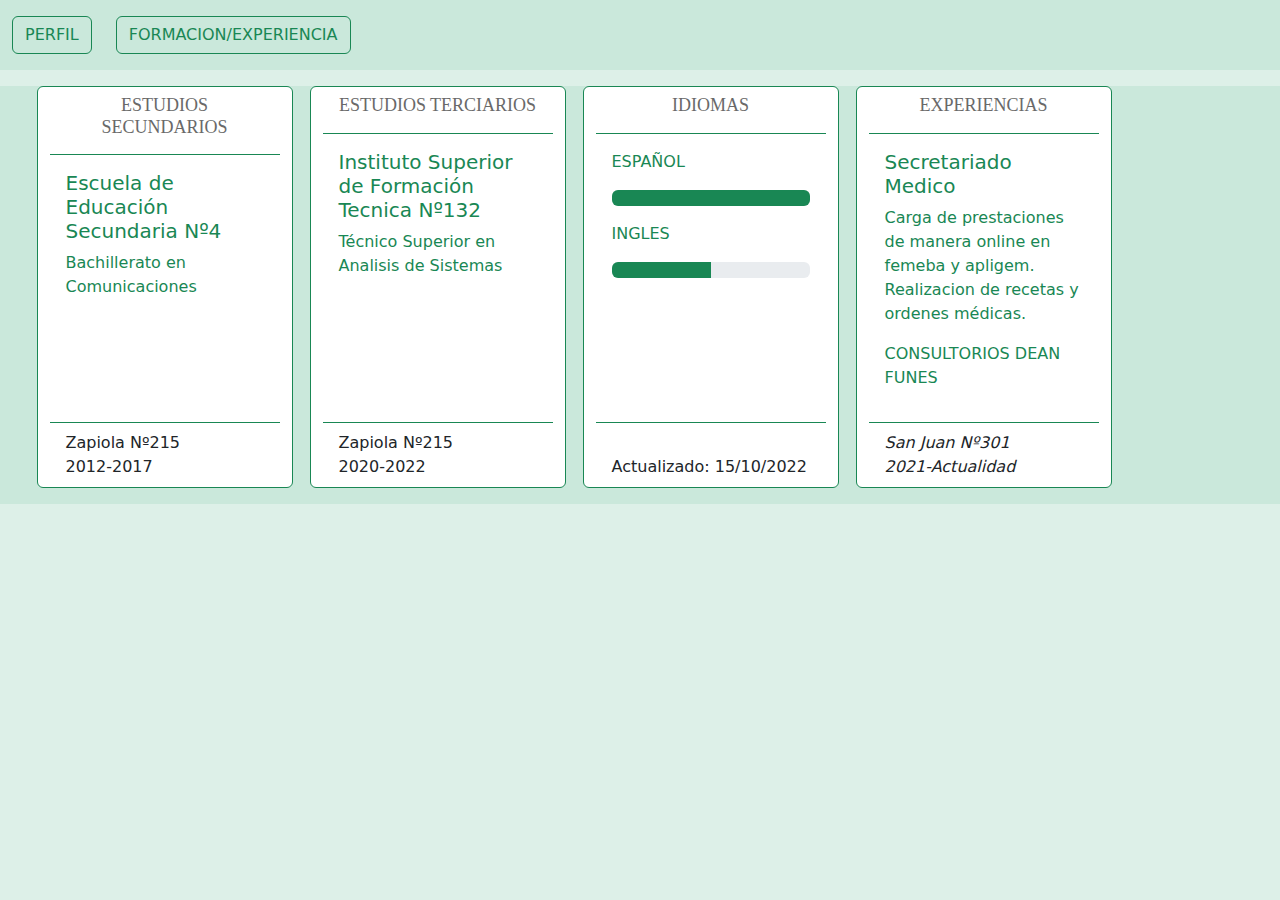
==== educacion.html @ bd4301dc "agregue barra de porcentaje en idiomas" ====
<!DOCTYPE html>
<html lang="en">
<head>
    <meta charset="UTF-8">
    <meta http-equiv="X-UA-Compatible" content="IE=edge">
    <meta name="viewport" content="width=device-width, initial-scale=1.0">
    <link rel="stylesheet" href="css/bootstrap.min.css">
    <link rel="stylesheet" href="practicas2.css">
    <title>FORMACION/EXPERIENCIA</title>
</head>


<body  background="VEC.jpg verde" class="verde">

  
  <nav class="navbar navbar-expand-lg verde"> 

    <div class="container-fluid">

      <a class="navbar-brand" href="index.html"> <button type="button" class="btn btn-outline-success">PERFIL</button></a>
      <button class="navbar-toggler" type="button" data-bs-toggle="collapse" data-bs-target="#navbarNav" aria-controls="navbarNav" aria-expanded="false" aria-label="Toggle navigation" >
        <span class="navbar-toggler-icon"></span>
      </button>
      <div class="collapse navbar-collapse" id="navbarNav">
        <ul class="navbar-nav">

                  
          <li class="nav-item">
            <a class="nav-link active" aria-current="page" href="educacion.html"> <button type="button" class="btn btn-outline-success" >FORMACION/EXPERIENCIA</button></a>
          </li>

      
        </ul>
      </div>
    </div>
  </nav>



  <div class="verde">
    <div class="container align m-3 margen opacity-100 " >

      <div class="container-fluid align-self-start row">
      <div class="col mx-auto card border-success mb-3" style="max-width: 16rem;">
        <div class="card-header bg-transparent border-success"><i class="bi bi-window-split"><h6> </i>ESTUDIOS SECUNDARIOS</div>
        <div class="card-body text-success">
          <h5 class="card-title">Escuela de Educación Secundaria Nº4</h5>
          <p class="card-text"> Bachillerato en Comunicaciones <br /></p>
        </div>
        <div class="card-footer bg-transparent border-success"><i class="bi bi-geo-alt"></i>Zapiola Nº215<br><i class="bi bi-geo-alt-fill"></i>2012-2017</div>
      </div>

      <div class="col mx-auto card border-success mb-3" style="max-width: 16rem;">
        <div class="card-header bg-transparent border-success"><i class="bi bi-window-split"><h6> </i> ESTUDIOS TERCIARIOS</div>
        <div class="card-body text-success">
          <h5 class="card-title">Instituto Superior de Formación Tecnica Nº132</h5>
          <p class="card-text"> Técnico Superior en Analisis de Sistemas <br /></p>
        </div>
        <div class="card-footer bg-transparent border-success"><i class="bi bi-geo-alt"></i>Zapiola Nº215<br><i class="bi bi-geo-alt-fill"></i>2020-2022</div>
      </div>

      <div class="col mx-auto card border-success mb-3" style="max-width: 16rem;">
        <div class="card-header bg-transparent border-success"><i class="bi bi-window-split"><h6> </i> IDIOMAS</div>
        <div class="card-body text-success">
          <p class="card-text">ESPAÑOL</p>
          
          <p class="card-text"><div class="progress">
            <div class="progress-bar bg-success" role="progressbar" aria-label="Success example" style="width: 100%" aria-valuenow="25" aria-valuemin="0" aria-valuemax="100"></div>
          </div></p>
          <p class="card-text">INGLES</p>
          <p class="card-text"><div class="progress">
            <div class="progress-bar bg-success" role="progressbar" aria-label="Success example" style="width: 50%" aria-valuenow="25" aria-valuemin="0" aria-valuemax="100"></div>
          </div></p>
        </div>
        <div class="card-footer bg-transparent border-success"><i class="bi bi-geo-alt"></i>  <br> Actualizado: 15/10/2022<i class="bi bi-geo-alt-fill"></i></div>
      </div>

      <div class="col mx-auto card border-success mb-3" style="max-width: 16rem;">
        <div class="card-header bg-transparent border-success"><i class="bi bi-window-split"><h6> </i>EXPERIENCIAS</div>
        <div class="card-body text-success">
          <h5 class="card-title">Secretariado Medico</h5>
          <p class="card-text"> Carga de prestaciones de manera online en femeba y apligem. <br />
            Realizacion de recetas y ordenes médicas. 
            <br><p> CONSULTORIOS DEAN FUNES </p> </p>
        </div>
        <div class="card-footer bg-transparent border-success"><i class="bi bi-geo-alt"><i class="bi bi-geo-alt-fill"></i>San Juan Nº301<br> 2021-Actualidad </div>
      </div>
    </div>
      </div>
      </div>
              
</body>

<script src="js/bootstrap.bundle.min.js"></script>


</html>
---- practicas2.css ----
.verde{
    background-color: #b5decd75;
}
.margen {margin:20px 0px}



.circular--square {
    border-radius: 70%;
  }

  
.verde{
    background-color: #b5decd75;


}

h3 {
    font-size: medium; font-family:'Open Sans', 'Helvetica Neue', sans-serif; color: #b5decd75;
}



h6 { font-family:Cambria, Cochin, Georgia, Times, 'Times New Roman', serif; font-size:large; color:dimgray; text-align: center;


}
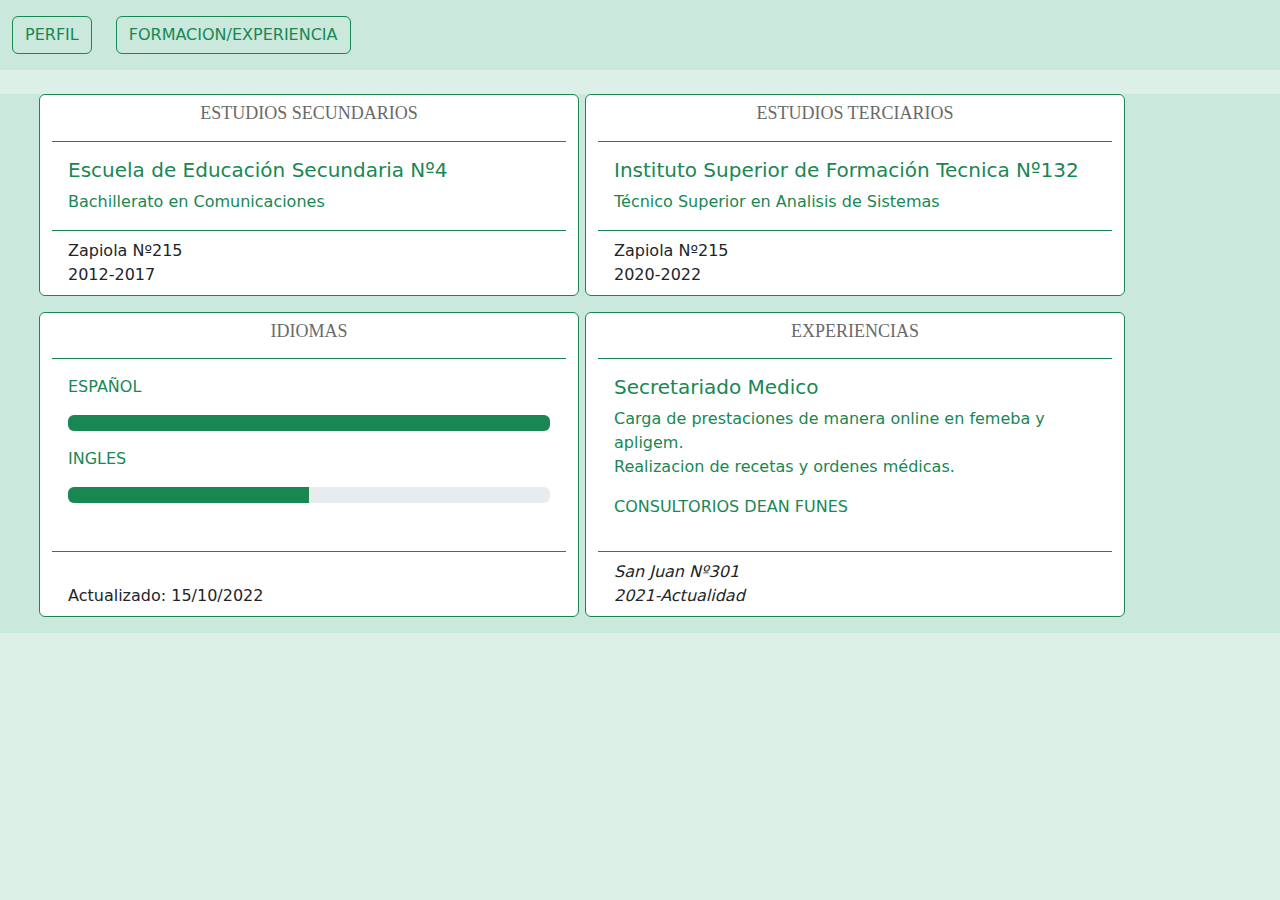
==== commit ff9a52bd: "ajuste de margen para que se vea bien en el celular" ====
--- a/educacion.html
+++ b/educacion.html
@@ -38,10 +38,12 @@
 
 
   <div class="verde">
-    <div class="container align m-3 margen opacity-100 " >
+    <div class="container align m-4 margen opacity-100" > 
 
       <div class="container-fluid align-self-start row">
-      <div class="col mx-auto card border-success mb-3" style="max-width: 16rem;">
+  
+
+      <div class="col-2 mx-auto card border-success mb-3" style="width: 540px;">
         <div class="card-header bg-transparent border-success"><i class="bi bi-window-split"><h6> </i>ESTUDIOS SECUNDARIOS</div>
         <div class="card-body text-success">
           <h5 class="card-title">Escuela de Educación Secundaria Nº4</h5>
@@ -50,7 +52,7 @@
         <div class="card-footer bg-transparent border-success"><i class="bi bi-geo-alt"></i>Zapiola Nº215<br><i class="bi bi-geo-alt-fill"></i>2012-2017</div>
       </div>
 
-      <div class="col mx-auto card border-success mb-3" style="max-width: 16rem;">
+      <div class="col-2 mx-auto card border-success mb-3" style="width: 540px;">
         <div class="card-header bg-transparent border-success"><i class="bi bi-window-split"><h6> </i> ESTUDIOS TERCIARIOS</div>
         <div class="card-body text-success">
           <h5 class="card-title">Instituto Superior de Formación Tecnica Nº132</h5>
@@ -59,7 +61,7 @@
         <div class="card-footer bg-transparent border-success"><i class="bi bi-geo-alt"></i>Zapiola Nº215<br><i class="bi bi-geo-alt-fill"></i>2020-2022</div>
       </div>
 
-      <div class="col mx-auto card border-success mb-3" style="max-width: 16rem;">
+      <div class="col-2 mx-auto card border-success mb-3" style="width: 540px;">
         <div class="card-header bg-transparent border-success"><i class="bi bi-window-split"><h6> </i> IDIOMAS</div>
         <div class="card-body text-success">
           <p class="card-text">ESPAÑOL</p>
@@ -75,7 +77,7 @@
         <div class="card-footer bg-transparent border-success"><i class="bi bi-geo-alt"></i>  <br> Actualizado: 15/10/2022<i class="bi bi-geo-alt-fill"></i></div>
       </div>
 
-      <div class="col mx-auto card border-success mb-3" style="max-width: 16rem;">
+      <div class="col-2 mx-auto card border-success mb-3" style="width: 540px;">
         <div class="card-header bg-transparent border-success"><i class="bi bi-window-split"><h6> </i>EXPERIENCIAS</div>
         <div class="card-body text-success">
           <h5 class="card-title">Secretariado Medico</h5>
--- a/practicas2.css
+++ b/practicas2.css
@@ -24,5 +24,11 @@
 
 h6 { font-family:Cambria, Cochin, Georgia, Times, 'Times New Roman', serif; font-size:large; color:dimgray; text-align: center;
 
+}
 
+.progress-bar-yellow {
+    background-color: rgb(#75f3be9e) !important;
+  }
+   {
+color: #b5decd75;
 }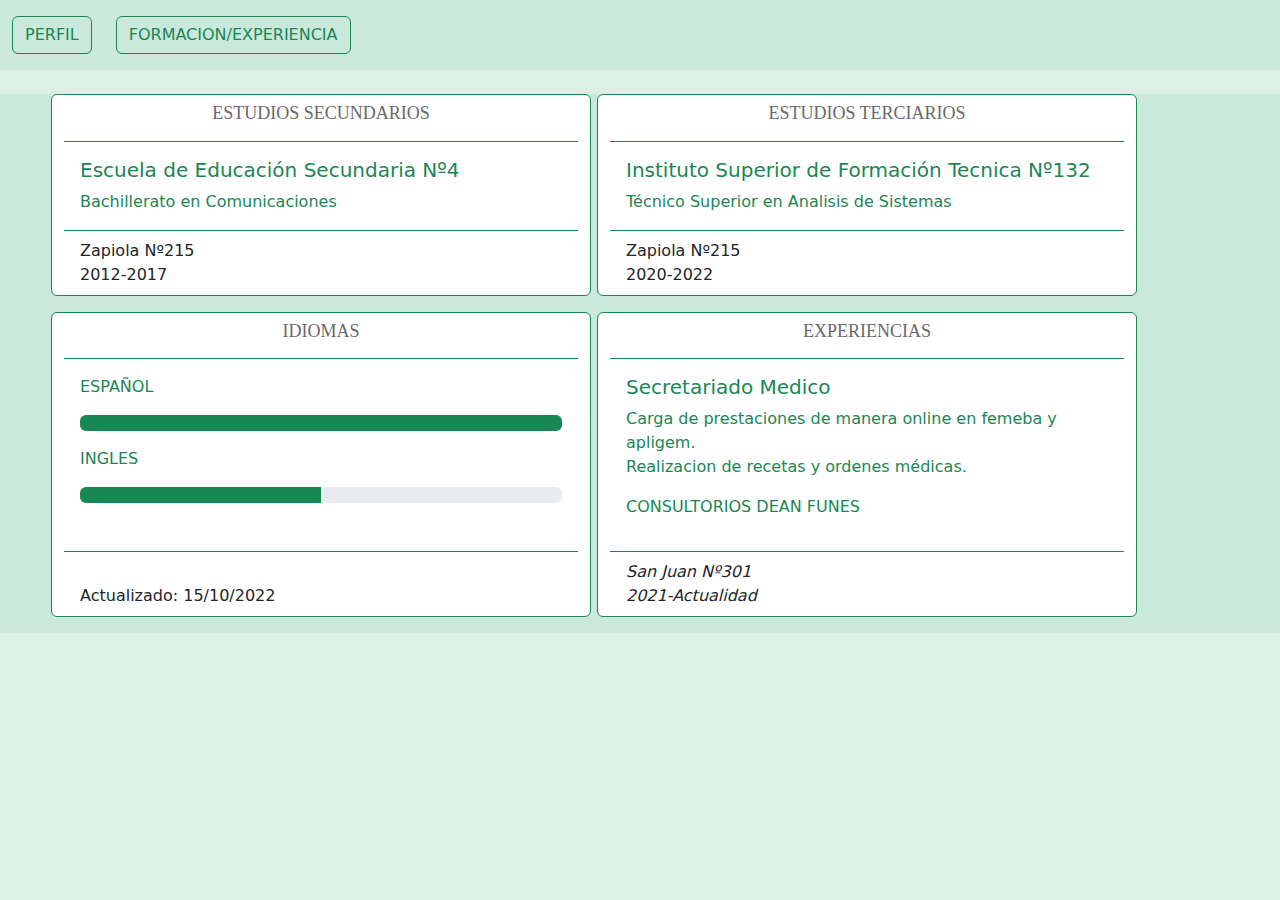
==== commit 82cfbc47: "asdas" ====
--- a/educacion.html
+++ b/educacion.html
@@ -40,7 +40,7 @@
   <div class="verde">
     <div class="container align m-4 margen opacity-100" > 
 
-      <div class="container-fluid align-self-start row">
+      <div class="container-fluid align-self-start row mx-auto">
   
 
       <div class="col-2 mx-auto card border-success mb-3" style="width: 540px;">
--- a/practicas2.css
+++ b/practicas2.css
@@ -26,9 +26,3 @@
 
 }
 
-.progress-bar-yellow {
-    background-color: rgb(#75f3be9e) !important;
-  }
-   {
-color: #b5decd75;
-}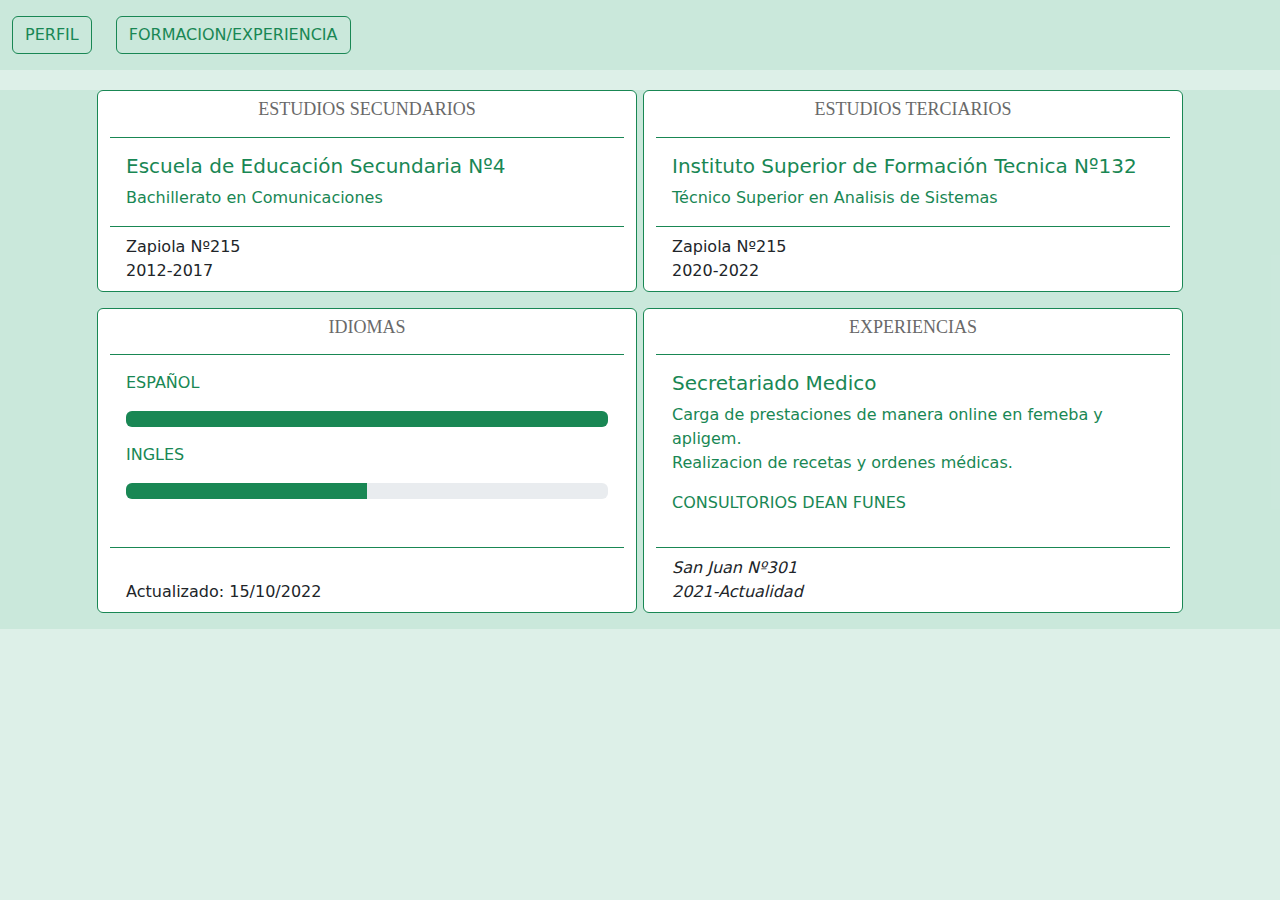
==== commit 91dd3259: "finalice por hoy" ====
--- a/educacion.html
+++ b/educacion.html
@@ -38,7 +38,7 @@
 
 
   <div class="verde">
-    <div class="container align m-4 margen opacity-100" > 
+    <div class="container align mx-auto margen opacity-100" > 
 
       <div class="container-fluid align-self-start row mx-auto">
   
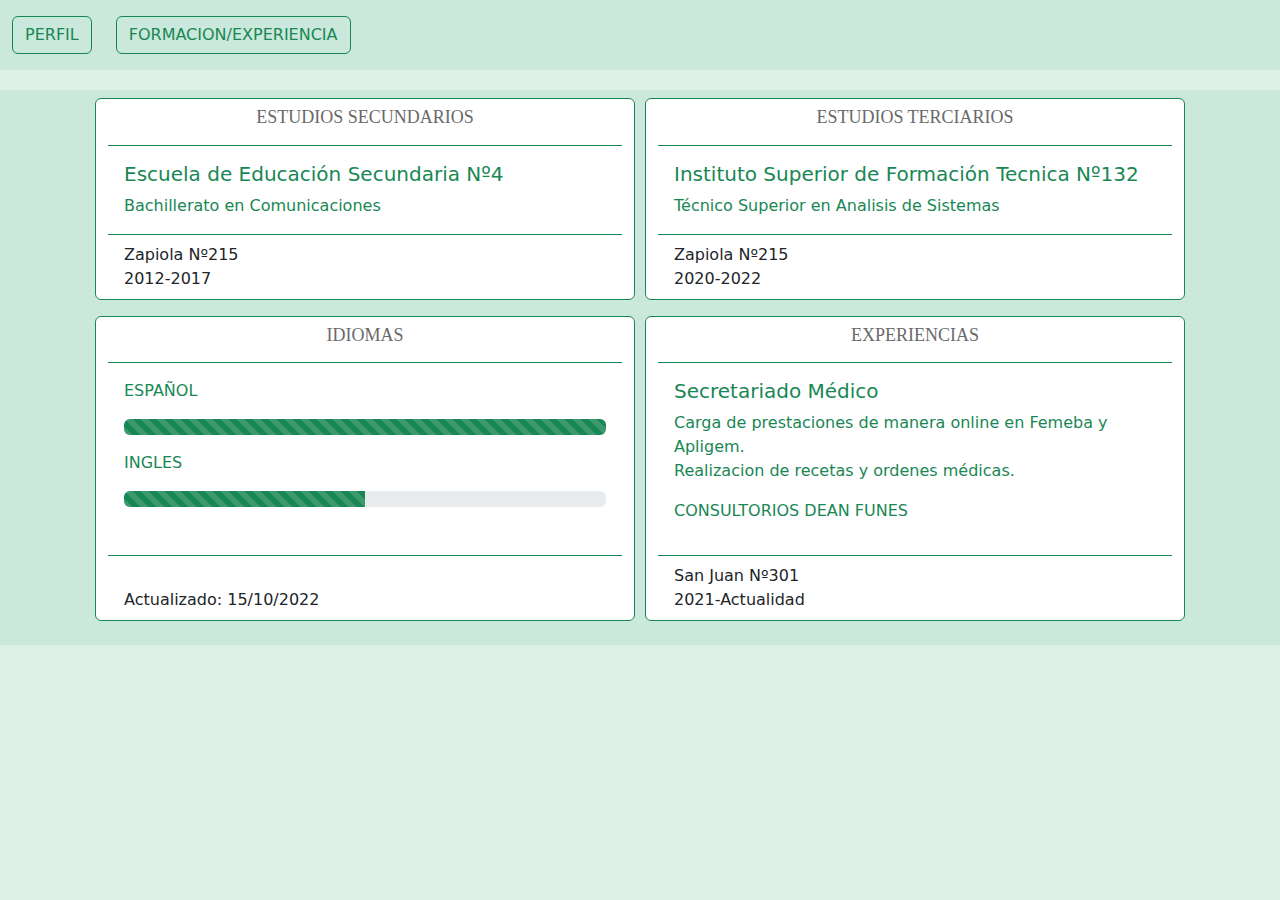
==== commit aa47d773: "ajuste la pantalla principal y modifique la barra de porcentaje de educacion" ====
--- a/educacion.html
+++ b/educacion.html
@@ -40,7 +40,7 @@
   <div class="verde">
     <div class="container align mx-auto margen opacity-100" > 
 
-      <div class="container-fluid align-self-start row mx-auto">
+      <div class="container-fluid align-self-start row mx-auto p-2 border-success">
   
 
       <div class="col-2 mx-auto card border-success mb-3" style="width: 540px;">
@@ -67,11 +67,11 @@
           <p class="card-text">ESPAÑOL</p>
           
           <p class="card-text"><div class="progress">
-            <div class="progress-bar bg-success" role="progressbar" aria-label="Success example" style="width: 100%" aria-valuenow="25" aria-valuemin="0" aria-valuemax="100"></div>
+            <div class="progress-bar-striped bg-success" role="progressbar" aria-label="Success example" style="width: 100%" aria-valuenow="25" aria-valuemin="0" aria-valuemax="100"></div>
           </div></p>
           <p class="card-text">INGLES</p>
           <p class="card-text"><div class="progress">
-            <div class="progress-bar bg-success" role="progressbar" aria-label="Success example" style="width: 50%" aria-valuenow="25" aria-valuemin="0" aria-valuemax="100"></div>
+            <div class="progress-bar-striped bg-success" role="progressbar" aria-label="Success example" style="width: 50%" aria-valuenow="25" aria-valuemin="0" aria-valuemax="100"></div>
           </div></p>
         </div>
         <div class="card-footer bg-transparent border-success"><i class="bi bi-geo-alt"></i>  <br> Actualizado: 15/10/2022<i class="bi bi-geo-alt-fill"></i></div>
@@ -80,20 +80,26 @@
       <div class="col-2 mx-auto card border-success mb-3" style="width: 540px;">
         <div class="card-header bg-transparent border-success"><i class="bi bi-window-split"><h6> </i>EXPERIENCIAS</div>
         <div class="card-body text-success">
-          <h5 class="card-title">Secretariado Medico</h5>
-          <p class="card-text"> Carga de prestaciones de manera online en femeba y apligem. <br />
+          <h5 class="card-title">Secretariado Médico</h5>
+          <p class="card-text"> Carga de prestaciones de manera online en Femeba y Apligem. <br />
             Realizacion de recetas y ordenes médicas. 
             <br><p> CONSULTORIOS DEAN FUNES </p> </p>
         </div>
-        <div class="card-footer bg-transparent border-success"><i class="bi bi-geo-alt"><i class="bi bi-geo-alt-fill"></i>San Juan Nº301<br> 2021-Actualidad </div>
+        <div class="card-footer bg-transparent border-success"><i class="bi bi-geo-alt"></i>San Juan Nº301<br> 2021-Actualidad<i class="bi bi-geo-alt-fill"></i> </div>
       </div>
     </div>
+
+    
       </div>
+      
       </div>
+      
               
 </body>
+
 
 <script src="js/bootstrap.bundle.min.js"></script>
 
 
+
 </html>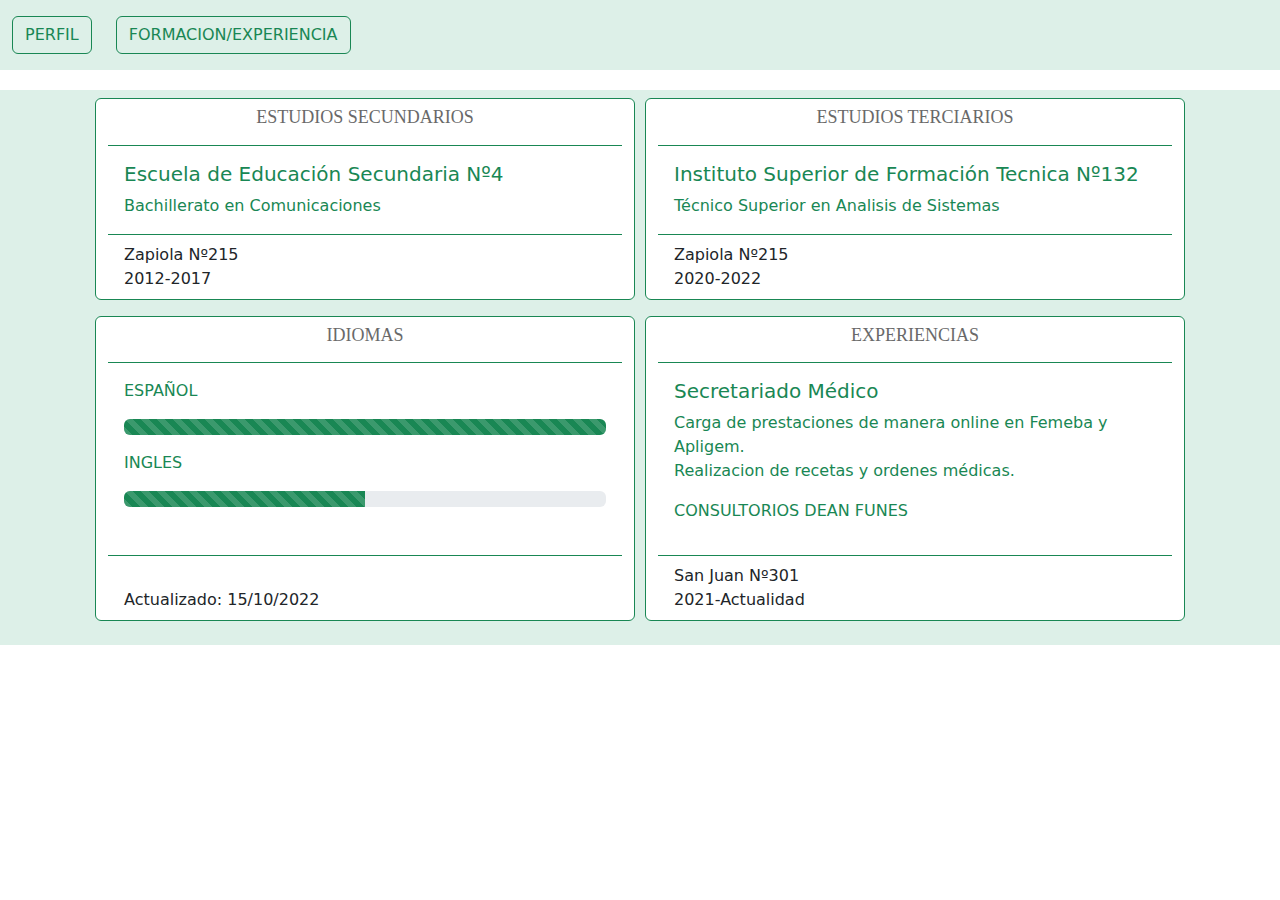
==== commit 0e6d17f2: "borde blanco" ====
--- a/educacion.html
+++ b/educacion.html
@@ -10,7 +10,7 @@
 </head>
 
 
-<body  background="VEC.jpg verde" class="verde">
+<body  background="VEC.jpg verde">
 
   
   <nav class="navbar navbar-expand-lg verde"> 
@@ -67,11 +67,11 @@
           <p class="card-text">ESPAÑOL</p>
           
           <p class="card-text"><div class="progress">
-            <div class="progress-bar-striped bg-success" role="progressbar" aria-label="Success example" style="width: 100%" aria-valuenow="25" aria-valuemin="0" aria-valuemax="100"></div>
+            <div class="progress-bar-striped progress-bar-animated bg-success" role="progressbar" aria-label="Success example" style="width: 100%" aria-valuenow="25" aria-valuemin="0" aria-valuemax="100"></div>
           </div></p>
           <p class="card-text">INGLES</p>
           <p class="card-text"><div class="progress">
-            <div class="progress-bar-striped bg-success" role="progressbar" aria-label="Success example" style="width: 50%" aria-valuenow="25" aria-valuemin="0" aria-valuemax="100"></div>
+            <div class="progress-bar-striped progress-bar-animated bg-success" role="progressbar" aria-label="Success example" style="width: 50%" aria-valuenow="25" aria-valuemin="0" aria-valuemax="100"></div>
           </div></p>
         </div>
         <div class="card-footer bg-transparent border-success"><i class="bi bi-geo-alt"></i>  <br> Actualizado: 15/10/2022<i class="bi bi-geo-alt-fill"></i></div>
@@ -94,7 +94,6 @@
       
       </div>
       
-              
 </body>
 
 
